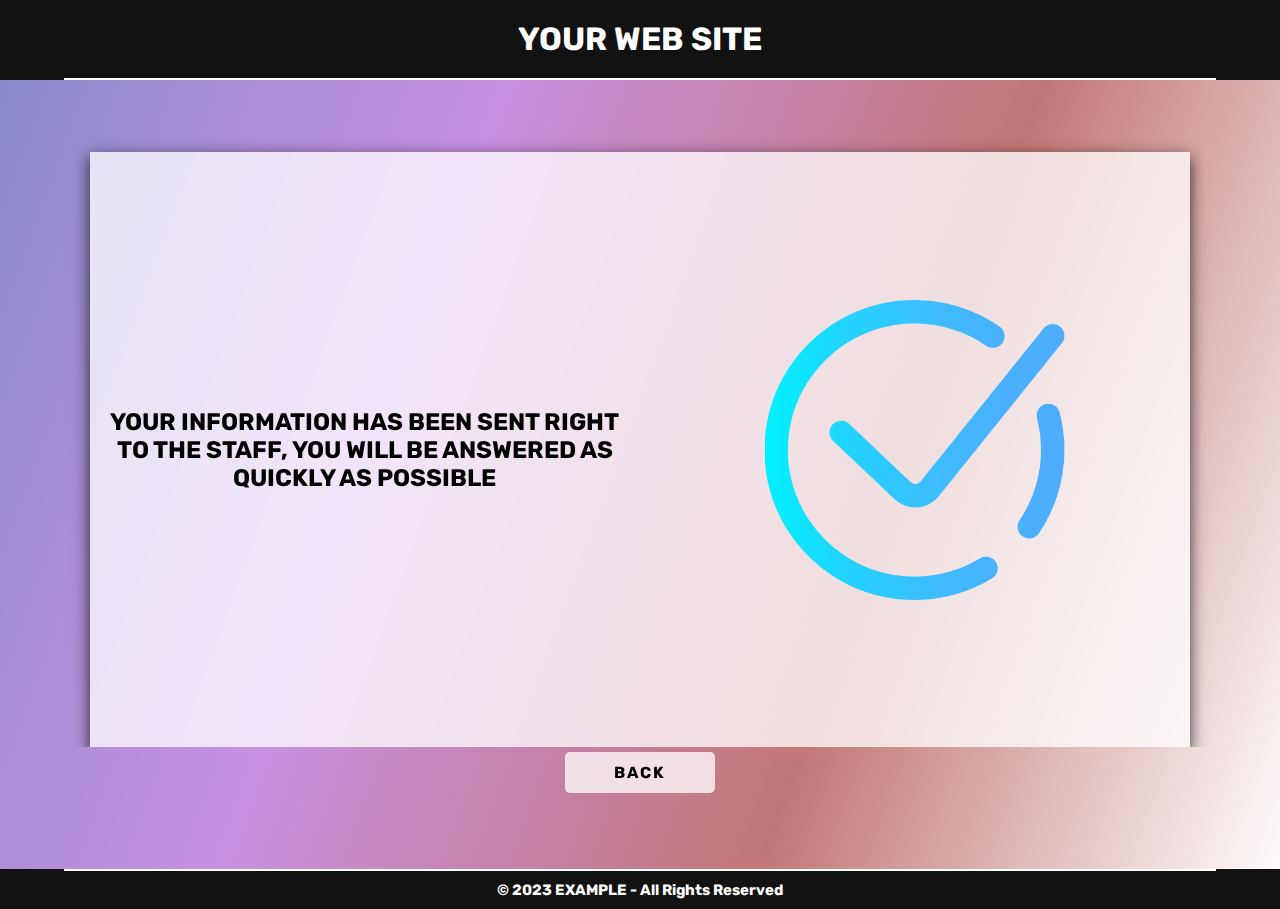
==== resources/morepages/send.html @ 6a52996c "Add files via upload" ====
<!DOCTYPE html>
<html lang="en">

<head>
    <meta charset="UTF-8">
    <meta http-equiv="X-UA-Compatible" content="IE=edge">
    <meta name="viewport" content="width=device-width, initial-scale=1.0">
    <title>ENVIO EXITOSO</title>
    <link rel="stylesheet" href="../styles css/ht2-styles.css">
    <link rel="preconnect" href="https://fonts.googleapis.com">
    <link rel="preconnect" href="https://fonts.gstatic.com" crossorigin>
    <link href="https://fonts.googleapis.com/css2?family=Rubik&display=swap" rel="stylesheet">
    <link rel="shortcut icon" href="../images/web-icon.png">
</head>

<body>
    <header>
        <div class="header-content">
            <h1><a style="text-decoration: none; color: #fff;" href="../../index.html">YOUR WEB SITE</a></h1>
        </div>
    </header>


    <section class="Section-Home">
        <div class="container-1">
            <div class="in-conteiner-1">
                <h2>YOUR INFORMATION HAS BEEN SENT RIGHT TO THE STAFF, YOU WILL BE ANSWERED AS QUICKLY AS POSSIBLE</h2>
            </div>
            <div class="in-conteiner-2">
                <img class="check" src="/resources/images/check.png" alt="check">
            </div>
        </div>
    </section>

    <section id="back-botton">
        <a style="text-decoration: none;" class="botton-link" href="../../index.html">
            <div class="button-back">
                <div class="button">BACK</div>
            </div>
        </a>
    </section>

    <footer>
        <div class="footer-content">
            <h5>© 2023 EXAMPLE - All Rights Reserved</h5>
        </div>
    </footer>

    <div id="loader" class="Loader-Background">
        <div class="triangles">
            <div class="tri invert"></div>
            <div class="tri invert"></div>
            <div class="tri"></div>
            <div class="tri invert"></div>
            <div class="tri invert"></div>
            <div class="tri"></div>
            <div class="tri invert"></div>
            <div class="tri"></div>
            <div class="tri invert"></div>
        </div>
    </div>
</body>
<script src="../javascripts/Loader-code.js"></script>
<script src="/resources/javascripts/Loader.js"></script>

</html>
---- resources/styles css/ht2-styles.css ----
/* =============================== LOADER ================================ */

.Loader-Background {
  display: flex;
  position: fixed;
  background: #a6a6a6ca;
  height: 100%;
  width: 100%;
  backdrop-filter: blur(10px);
  justify-content: center;
  align-items: center;
  z-index: 10;
}

.triangles {
  transform: translate(-50%, -50%);
  height: 81px;
  width: 90px;
  position: absolute;
  left: 50%;
  top: 50%;
}

.tri {
  position: absolute;
  animation: pulse_51 750ms ease-in infinite;
  border-top: 27px solid #000000;
  border-left: 15px solid transparent;
  border-right: 15px solid transparent;
  border-bottom: 0px;
}

.tri.invert {
  border-top: 0px;
  border-bottom: 27px solid #000000;
  border-left: 15px solid transparent;
  border-right: 15px solid transparent;
}

.tri:nth-child(1) {
  left: 30px;
}

.tri:nth-child(2) {
  left: 15px;
  top: 27px;
  animation-delay: -125ms;
}

.tri:nth-child(3) {
  left: 30px;
  top: 27px;
}

.tri:nth-child(4) {
  left: 45px;
  top: 27px;
  animation-delay: -625ms;
}

.tri:nth-child(5) {
  top: 54px;
  animation-delay: -250ms;
}

.tri:nth-child(6) {
  top: 54px;
  left: 15px;
  animation-delay: -250ms;
}

.tri:nth-child(7) {
  top: 54px;
  left: 30px;
  animation-delay: -375ms;
}

.tri:nth-child(8) {
  top: 54px;
  left: 45px;
  animation-delay: -500ms;
}

.tri:nth-child(9) {
  top: 54px;
  left: 60px;
  animation-delay: -500ms;
}

@keyframes pulse_51 {
  0% {
    opacity: 1;
  }

  16.666% {
    opacity: 1;
  }

  100% {
    opacity: 0;
  }
}

/* ================================ BODY ================================= */

body {
  background: linear-gradient(110deg, #878bc9, #c890e0, #c27777, #fff);
  font-family: 'Rubik', sans-serif;
  color: #000000;
  background-size: cover;
  margin: 0;
  font-size: 100%;
  display: grid;
  grid-template-rows: 83vh 13.5vh auto;
  -webkit-user-select: none;
  -moz-user-select: none;
  -ms-user-select: none;
  user-select: none;
}

h1,
h2,
h3,
h4,
h5,
h6 {
  margin: 0;
}

/* =============================== HEADER ================================ */

header {
  position: fixed;
  width: 100%;
  top: 0px;
  background: #121212;
  display: flex;
  font-size: 16px;
  justify-content: center;
  align-items: center;
  z-index: 7;
}

.header-content {
  width: 90%;
  justify-content: center;
  align-items: center;
  display: grid;
  grid-template-columns: 1fr auto auto;
  border-bottom: 2px solid #ffffff;
}

.header-content h1 {
  padding: 20px;
  justify-content: center;
  align-items: center;
  display: flex;
  transition: all .5s;
}

.header-content h1:hover {
  text-shadow: 1px 1px 10px #ffffffa9;
  transition: all .5s;
}

/* =============================== SECTION-1 ================================ */

.Section-Home {
  position: relative;
  display: flex;
  justify-content: center;
  align-items: center;
  margin: 0;
  padding: 0;
  width: 100%;
  height: 100%;
  overflow: hidden;
}

.container-1 {
  background: #ffffffc2;
  margin: 16% 0 4% 0;
  height: 80%;
  width: 86%;
  display: grid;
  grid-template-columns: 1fr 1fr;
  backdrop-filter: blur(10px);
  box-shadow: 0px 5px 15px 0px #000000c4;
  overflow: hidden;
}

/* ============================= IN-HOME-1 ============================== */

.in-conteiner-1 {
  display: flex;
  padding: 20px;
  text-align: center;
  justify-content: center;
  align-items: center;
}

/* ============================= IN-HOME-2 ============================== */

.in-conteiner-2 {
  display: flex;
  justify-content: center;
  align-items: center;
}

.check {
  height: 300px;
}

#back-botton {
  position: relative;
  height: 50px;
  width: 100%;
  display: flex;
  justify-content: center;
  align-items: center;
  overflow: hidden;
}

.button-back {
  margin: 0;
  display: flex;
  justify-content: center;
  align-items: center;
  height: 41px;
  width: 150px;
  background: #ffffffc2;
  border-radius: 5px;
  backdrop-filter: blur(15px);
  overflow: hidden;
}

.button, .button-link a {
  font-size: 16px;
  font-weight: bold;
  letter-spacing: 2px;
  text-decoration: none;
  color: #000;
}

.button-back:hover {
  border: 1px solid #000;
  box-shadow: 0px 3px 10px 0px #000000c4;
  height: 39px;
  transition: all .3s;
}
/* ================================ FOOTER ================================ */

footer {
  background: #121212;
  display: flex;
  font-size: 18px;
  justify-content: center;
  align-items: center;
  color: #fff;
}

.footer-content {
  width: 90%;
  height: auto;
  border-top: 2px solid #ffffff;
  text-align: center;
}

.footer-content h5 {
  padding: 10px;
}

/* ============================== MEDIA QUERY ============================== */
@media screen and (max-width: 660px) {
  .container-1 {
    padding: 0;
    grid-template-columns: 1fr;
    display: grid;
  }

  .header-content h1 {
    font-size: 25px;
  }

  .header-content nav {
    display: none;
  }

  .container-1  h2{
    padding: 20px;
  }

  .in-conteiner-1 {
    padding: 0 30px 0 30px;
    font-size: 80%;
  }

  .in-conteiner-2 {
    padding: 10px 0 10px 0;
  }

  .check {
    height: 130px;
    padding: 20px;
  }

  .footer-content {
    width: 90%;
    font-size: 15px;
    padding: 10px;
    border-top: 2px solid #ffffff;
  }

  .footer-content h5 {
    padding: 0;
    width: 100%;
  }
}

@media screen and (max-width: 280px) {
  .header-content h1 {
    font-size: 22px;
  }
}
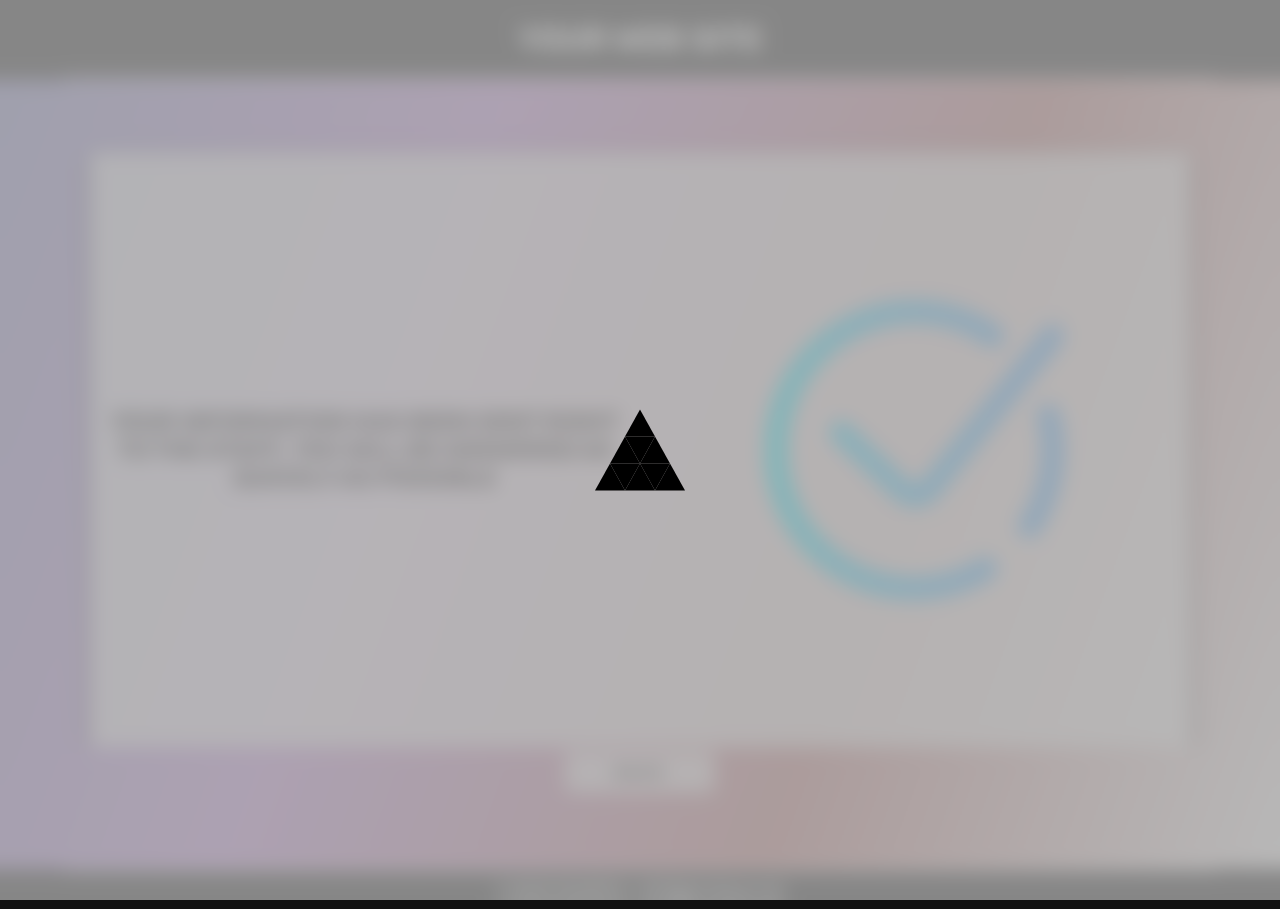
==== commit 519905ef: "Update send.html" ====
--- a/resources/morepages/send.html
+++ b/resources/morepages/send.html
@@ -61,6 +61,6 @@
     </div>
 </body>
 <script src="../javascripts/Loader-code.js"></script>
-<script src="/resources/javascripts/Loader.js"></script>
+<script src="resources/javascripts/Loader.js"></script>
 
-</html>+</html>
